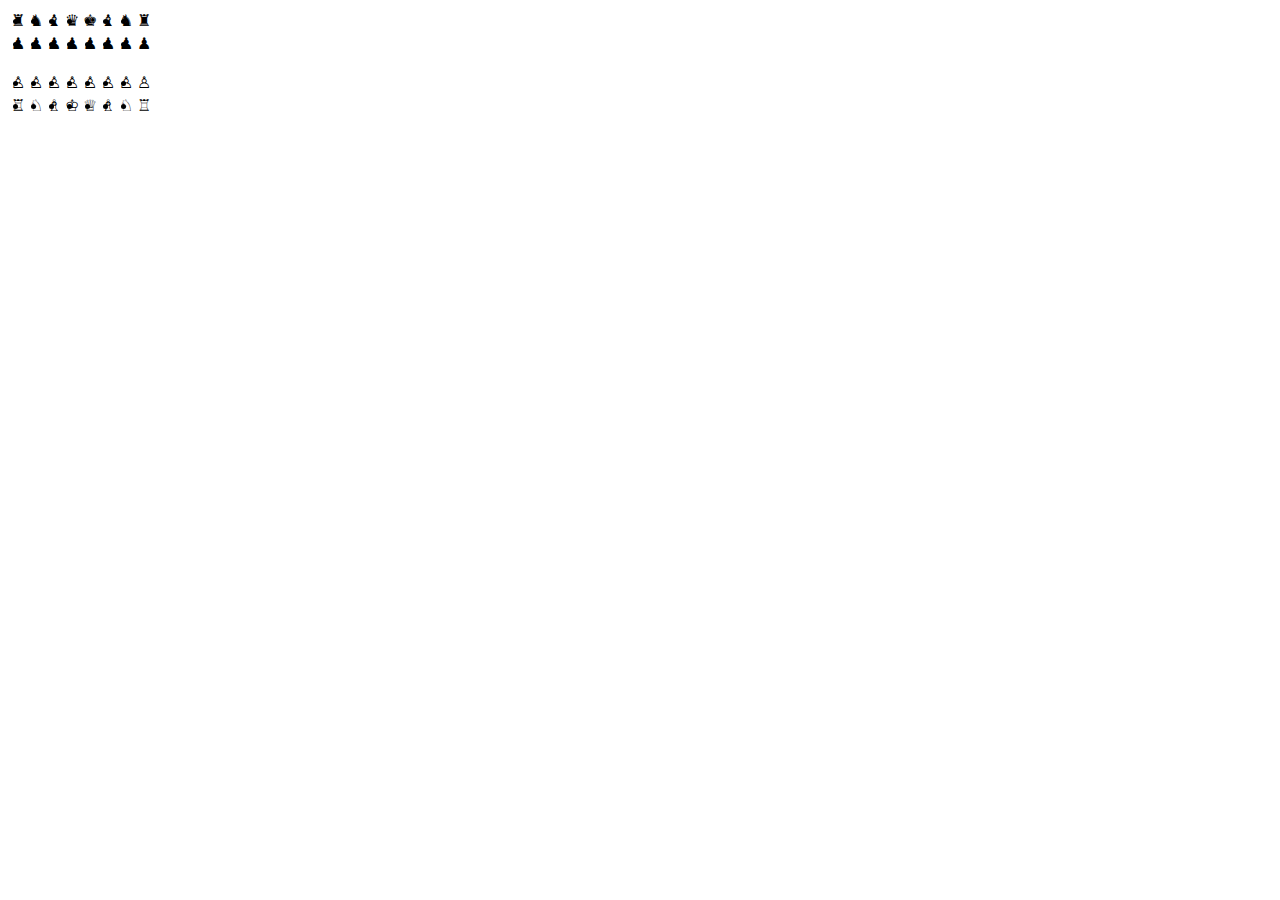
==== chess.html @ 5eace643 "Add files via upload" ====
<!DOCTYPE html>
<html lang="en">
<head>
    <meta charset="UTF-8">
    <meta name="viewport" content="width=device-width, initial-scale=1.0">
    <title>Chessboard</title>
    <link rel="stylesheet" href="../CSS/chess.css">


</head>
<body>
    <table>
    <tr>
        <td align="center"><li>&#9820</li></td>
        <td align="center"><li>&#9822</li></td>
        <td align="center"><li>&#9821</li></td>
        <td align="center"><li>&#9819</li></td>
        <td align="center"><li>&#9818</li></td>
        <td align="center"><li>&#9821</li></td>
        <td align="center"><li>&#9822</li></td>
        <td align="center"><li>&#9820</li></td>
    </tr>
    <tr>
        <td align="center"><li>&#9823</li></td>
        <td align="center"><li>&#9823</li></td>
        <td align="center"><li>&#9823</li></td>
        <td align="center"><li>&#9823</li></td>
        <td align="center"><li>&#9823</li></td>
        <td align="center"><li>&#9823</li></td>
        <td align="center"><li>&#9823</li></td>
        <td align="center"><li>&#9823</li></td>
    
    </tr>
        <tr>
            <td></td>
            <td></td>
            <td></td>
            <td></td>
            <td></td>
            <td></td>
            <td></td>
            <td></td>
        </tr>
        <tr>
            <td></td>
            <td></td>
            <td></td>
            <td></td>
            <td></td>
            <td></td>
            <td></td>
            <td></td>
        </tr>
        <tr>
            <td></td>
            <td></td>
            <td></td>
            <td></td>
            <td></td>
            <td></td>
            <td></td>
            <td></td>
        </tr>
        <tr>
            <td></td>
            <td></td>
            <td></td>
            <td></td>
            <td></td>
            <td></td>
            <td></td>
            <td></td>
        </tr>
        <tr>
            <td align="center"><li>&#9817</li></td>
            <td align="center"><li>&#9817</li></td>
            <td align="center"><li>&#9817</li></td>
            <td align="center"><li>&#9817</li></td>
            <td align="center"><li>&#9817</li></td>
            <td align="center"><li>&#9817</li></td>
            <td align="center"><li>&#9817</li></td>
            <td align="center"><li>&#9817</li></td>
        </tr>
        <tr>
            <td align="center"><li>&#9814</li></td>
            <td align="center"><li>&#9816</li></td>
            <td align="center"><li>&#9815</li></td>
            <td align="center"><li>&#9812</li></td>
            <td align="center"><li>&#9813</li></td>
            <td align="center"><li>&#9815</li></td>
            <td align="center"><li>&#9816</li></td>
            <td align="center"><li>&#9814</li></td>
        </tr>
    </table>
</body>
</html>
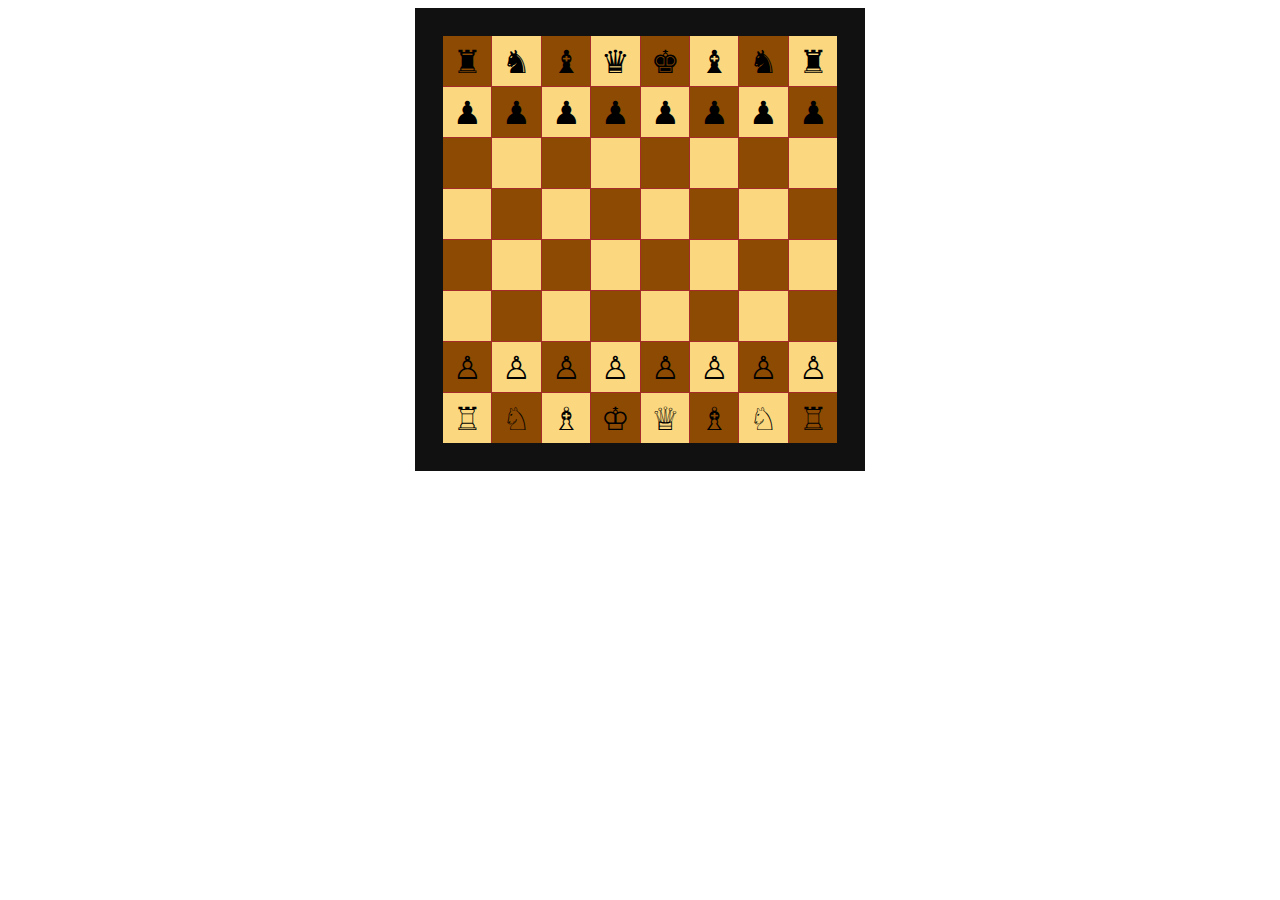
==== commit 8385ae26: "Update chess.html" ====
--- a/chess.html
+++ b/chess.html
@@ -4,7 +4,7 @@
     <meta charset="UTF-8">
     <meta name="viewport" content="width=device-width, initial-scale=1.0">
     <title>Chessboard</title>
-    <link rel="stylesheet" href="../CSS/chess.css">
+    <link rel="stylesheet" href="chess.css">
 
 
 </head>
@@ -93,4 +93,4 @@
         </tr>
     </table>
 </body>
-</html>+</html>
--- a/chess.css
+++ b/chess.css
@@ -0,0 +1,27 @@
+table{
+    width: 450px;
+    height: 400px;
+    border: 28px solid #121111;
+    border-collapse: collapse;
+    margin: auto;
+}
+/* tr{
+    width: 48px;
+    height: 48px;
+    border: 1px solid brown;
+    
+} */
+td{
+    width: 48px;
+    height: 48px;
+    border: 1px solid brown;   
+}
+tr:nth-child(odd) td:nth-child(odd),tr:nth-child(even) td:nth-child(even){
+    background-color: rgb(141, 74, 2);
+}tr:nth-child(odd) td:nth-child(even),tr:nth-child(even) td:nth-child(odd){
+    background-color: rgb(251, 216, 127);
+}
+li{
+    transform: scale(2);
+    list-style-type: none;
+}